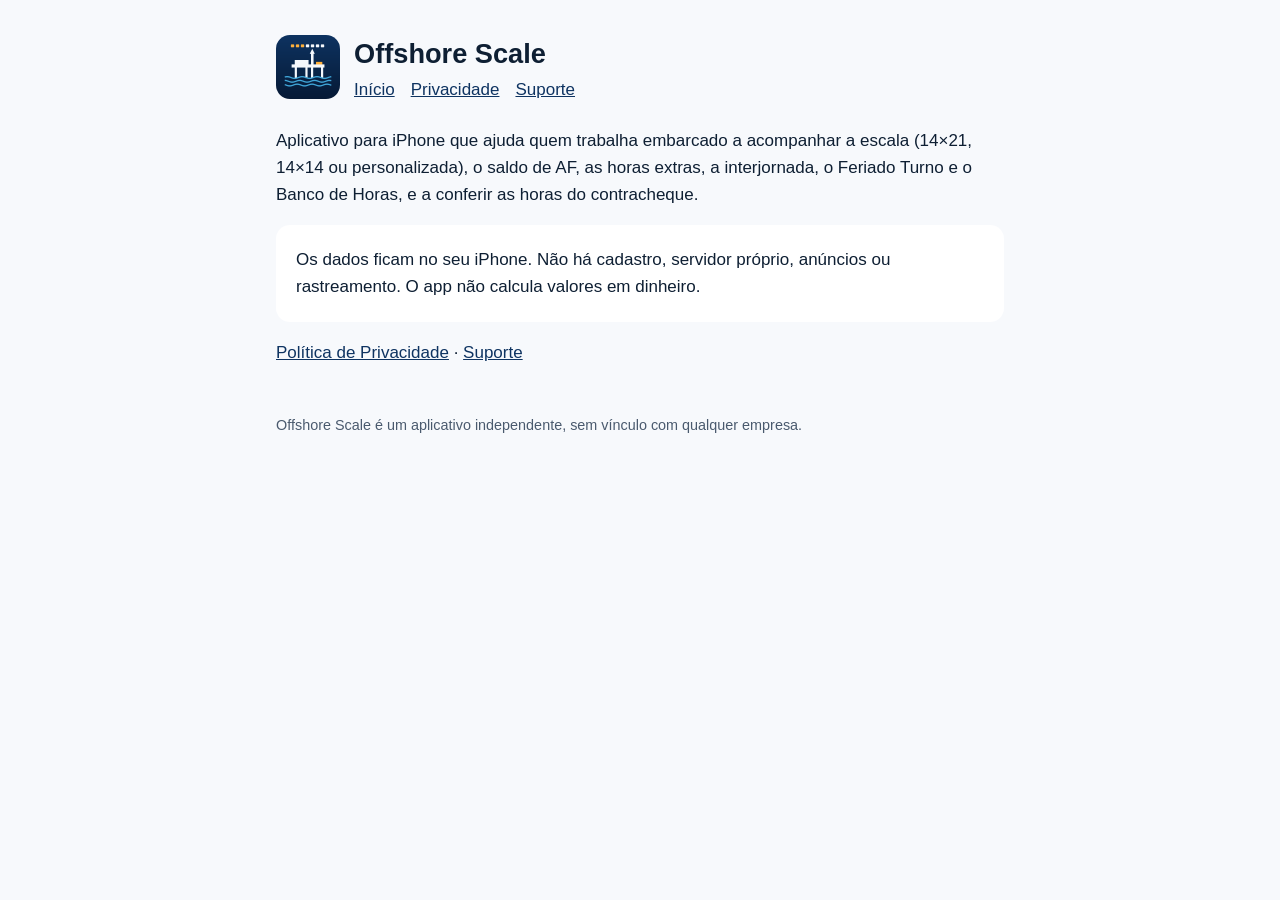
==== index.html @ 1111f267 "Páginas de privacidade e suporte Co-Authored-By: Claude Opus 5.5 <noreply@anthropic.com>" ====
<!doctype html><html lang="pt-BR"><head><meta charset="utf-8"><meta name="viewport" content="width=device-width,initial-scale=1">
<title>Offshore Scale</title><link rel="stylesheet" href="style.css"></head><body><main>
<header><img src="icon.png" alt=""><div><h1>Offshore Scale</h1><nav><a href="index.html">Início</a><a href="privacidade.html">Privacidade</a><a href="suporte.html">Suporte</a></nav></div></header>
<p>Aplicativo para iPhone que ajuda quem trabalha embarcado a acompanhar a escala (14×21, 14×14 ou personalizada), o saldo de AF, as horas extras, a interjornada, o Feriado Turno e o Banco de Horas, e a conferir as horas do contracheque.</p>
<div class="card"><p>Os dados ficam no seu iPhone. Não há cadastro, servidor próprio, anúncios ou rastreamento. O app não calcula valores em dinheiro.</p></div>
<p><a href="privacidade.html">Política de Privacidade</a> · <a href="suporte.html">Suporte</a></p>
<footer>Offshore Scale é um aplicativo independente, sem vínculo com qualquer empresa.</footer></main></body></html>
---- style.css ----
:root{--bg:#f7f9fc;--fg:#0e1f33;--muted:#4a5a6e;--accent:#0e3361;--card:#fff}
@media (prefers-color-scheme:dark){:root{--bg:#0b1522;--fg:#e8eef6;--muted:#a7b4c4;--accent:#7fb2e6;--card:#132235}}
*{box-sizing:border-box}body{margin:0;font:17px/1.6 -apple-system,BlinkMacSystemFont,"Segoe UI",Roboto,sans-serif;background:var(--bg);color:var(--fg)}
main{max-width:760px;margin:0 auto;padding:32px 16px 64px}header{display:flex;align-items:center;gap:14px;margin-bottom:24px}
header img{width:64px;height:64px;border-radius:14px}h1{font-size:1.7rem;margin:0}h2{font-size:1.2rem;margin-top:2rem}
a{color:var(--accent)}nav a{margin-right:16px}.card{background:var(--card);border-radius:14px;padding:4px 20px;margin:16px 0}
footer{color:var(--muted);font-size:.9rem;margin-top:48px}
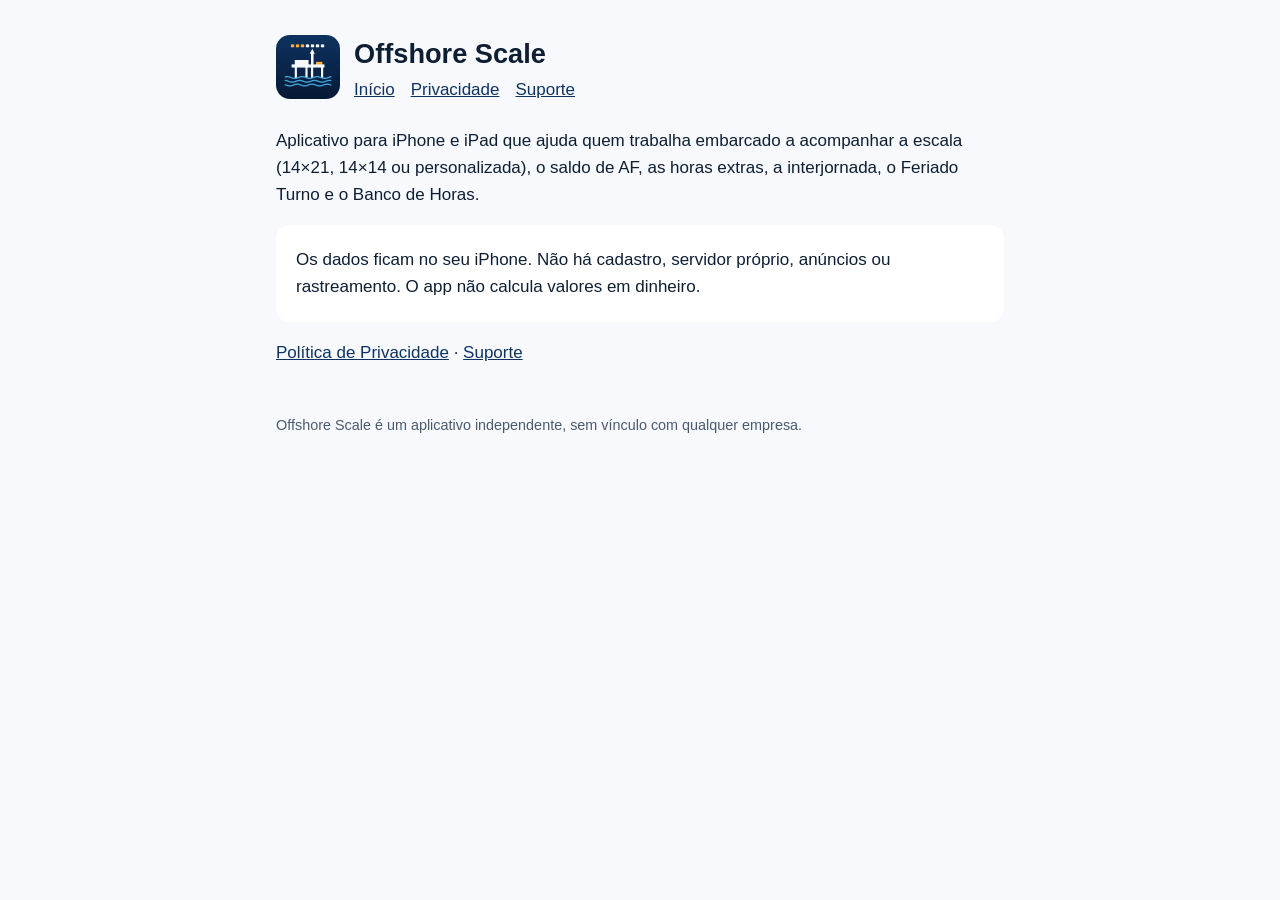
==== commit 7dd694f4: "Remove menções a contracheque; app para iPhone e iPad Co-Authored-By: Claude Opus 5.5 <noreply@anthr" ====
--- a/index.html
+++ b/index.html
@@ -1,7 +1,7 @@
 <!doctype html><html lang="pt-BR"><head><meta charset="utf-8"><meta name="viewport" content="width=device-width,initial-scale=1">
 <title>Offshore Scale</title><link rel="stylesheet" href="style.css"></head><body><main>
 <header><img src="icon.png" alt=""><div><h1>Offshore Scale</h1><nav><a href="index.html">Início</a><a href="privacidade.html">Privacidade</a><a href="suporte.html">Suporte</a></nav></div></header>
-<p>Aplicativo para iPhone que ajuda quem trabalha embarcado a acompanhar a escala (14×21, 14×14 ou personalizada), o saldo de AF, as horas extras, a interjornada, o Feriado Turno e o Banco de Horas, e a conferir as horas do contracheque.</p>
+<p>Aplicativo para iPhone e iPad que ajuda quem trabalha embarcado a acompanhar a escala (14×21, 14×14 ou personalizada), o saldo de AF, as horas extras, a interjornada, o Feriado Turno e o Banco de Horas.</p>
 <div class="card"><p>Os dados ficam no seu iPhone. Não há cadastro, servidor próprio, anúncios ou rastreamento. O app não calcula valores em dinheiro.</p></div>
 <p><a href="privacidade.html">Política de Privacidade</a> · <a href="suporte.html">Suporte</a></p>
 <footer>Offshore Scale é um aplicativo independente, sem vínculo com qualquer empresa.</footer></main></body></html>
